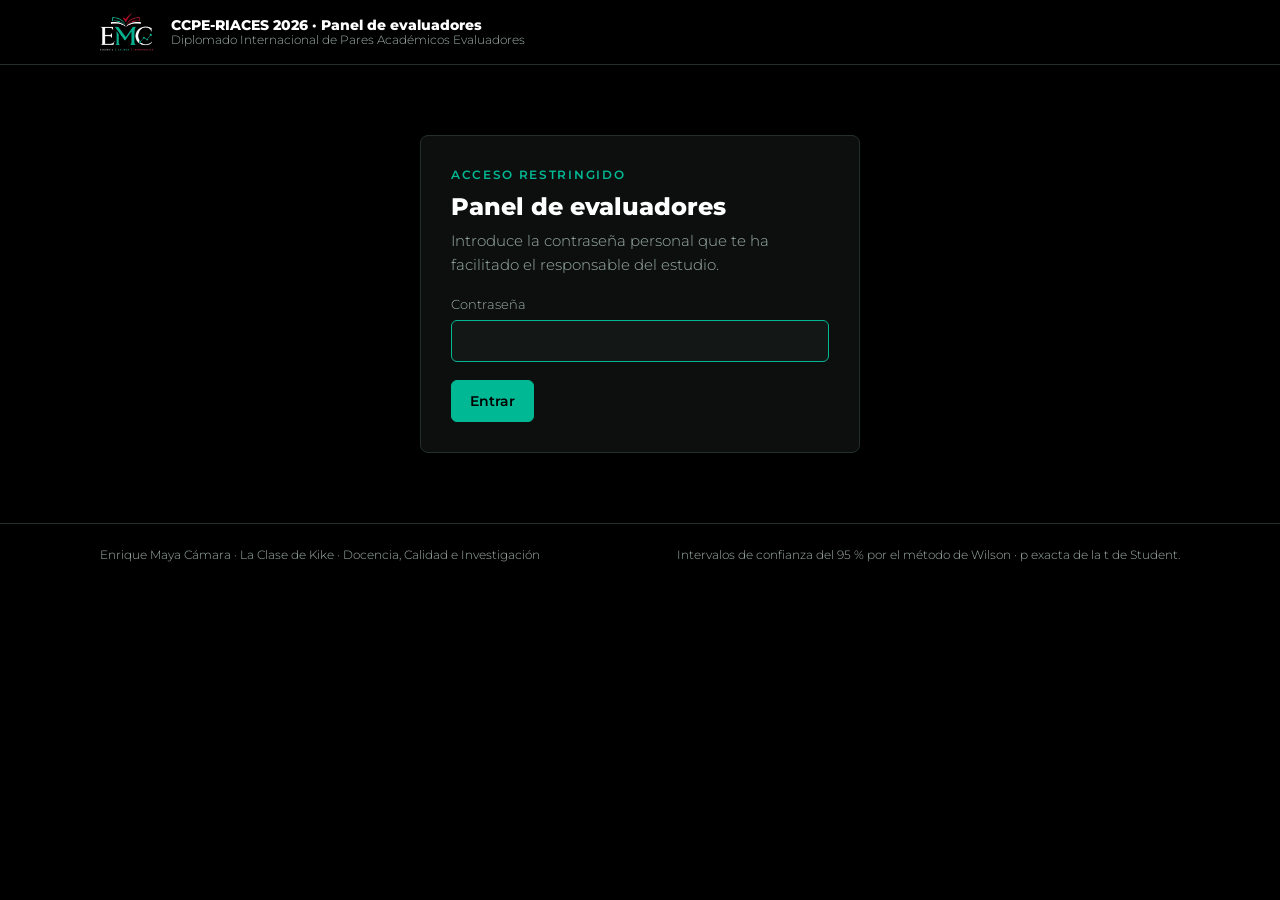
==== panel.html @ 91d0dead "Cuestionario CCPE-RIACES 2026 (solo postest) y panel de evaluadores - index.html: cuestionario anóni" ====
<!DOCTYPE html>
<html lang="es">
<head>
<meta charset="utf-8">
<meta name="viewport" content="width=device-width, initial-scale=1">
<title>Panel de evaluadores · CCPE-RIACES 2026</title>
<meta name="robots" content="noindex, nofollow">
<link href="https://fonts.googleapis.com/css2?family=Montserrat:wght@300;400;500;600;700;800;900&display=swap" rel="stylesheet">
<link rel="stylesheet" href="assets/base.css">
<style>
main{padding:30px 0 40px}
.bar{display:flex;gap:12px;align-items:center;flex-wrap:wrap;margin:16px 0 18px}
.bar .grow{margin-left:auto;display:flex;gap:10px;flex-wrap:wrap}
.kpis{grid-template-columns:repeat(5,1fr)}
.charts{display:grid;grid-template-columns:repeat(2,1fr);gap:14px;margin-top:14px}
.chart{padding:18px}
.chart h3{margin-bottom:4px}
.chart .sub{font-size:13px;color:var(--muted);margin-bottom:10px}
.chart svg{width:100%;height:auto;display:block}
.chart svg text{font-family:var(--body);fill:var(--muted);font-size:11px}
.chart svg text.v{fill:var(--text);font-weight:600}
.chart svg .grid{stroke:var(--line)}
.chart svg .ink{stroke:var(--text)}
.chart svg .hole{fill:var(--bg);stroke:var(--text)}
.wait{padding:22px;margin-top:14px;display:flex;gap:14px;align-items:center;border-left:4px solid var(--accent)}
.tbl{padding:18px;margin-top:14px;overflow-x:auto}
.tbl table{border-collapse:collapse;width:100%;min-width:640px;font-size:13px}
.tbl th,.tbl td{padding:7px 10px;text-align:right;border-bottom:1px solid var(--line)}
.tbl th:first-child,.tbl td:first-child,.tbl td.l,.tbl th.l{text-align:left}
.tbl thead th{border-top:1.5px solid var(--text);border-bottom:1.5px solid var(--text);font-weight:600;font-size:12px}
.tbl caption{text-align:left;font-size:13px;color:var(--muted);padding-bottom:8px;caption-side:top}
.flag{display:inline-block;width:8px;height:8px;border-radius:50%;background:var(--red);margin-left:6px;vertical-align:1px}
.hb{display:grid;grid-template-columns:minmax(120px,220px) 1fr 40px;gap:10px;align-items:center;font-size:13px;padding:4px 0}
.hb i{display:block;height:12px;background:var(--accent);border-radius:2px}
.sec{margin-top:34px}
.sec>h2{margin-bottom:4px}
.err{margin-top:16px;padding:12px 16px;border-radius:8px;border-left:4px solid var(--red);background:var(--red-soft)}
/* acceso */
.login{max-width:440px;margin:70px auto;padding:30px}
.login label{display:flex;flex-direction:column;gap:6px;font-size:13px;color:var(--muted);margin-top:18px}
input.t,select.t{background:var(--panel2);border:1px solid var(--line);border-radius:6px;padding:10px 12px;color:var(--text);font:inherit;font-weight:400}
input.t:focus,select.t:focus{border-color:var(--accent);outline:none}
/* barra de herramientas */
.tools{display:flex;gap:14px;flex-wrap:wrap;align-items:flex-end;padding:16px 18px;margin-top:18px}
.tools .f{display:flex;flex-direction:column;gap:5px;font-size:11px;letter-spacing:.08em;text-transform:uppercase;color:var(--muted);font-weight:600}
.tools .f select{min-width:170px;text-transform:none;letter-spacing:0;font-size:14px}
.tools .exp{margin-left:auto;display:flex;gap:8px;flex-wrap:wrap}
.who{display:flex;gap:10px;align-items:center;font-size:13px;color:var(--muted)}
.who b{color:var(--text);font-weight:600}
.linkbtn{background:none;border:none;color:var(--accent);cursor:pointer;font:inherit;font-size:13px;padding:0;text-decoration:underline}
.printonly{display:none}
@media (max-width:900px){.charts{grid-template-columns:1fr}.kpis{grid-template-columns:repeat(2,1fr)}.tools .exp{margin-left:0}}
@media print{
  :root{--bg:#fff;--panel:#fff;--panel2:#fff;--line:#c9d3d0;--text:#000;--muted:#444;color-scheme:light}
  header.top{position:static;background:#000!important;-webkit-print-color-adjust:exact;print-color-adjust:exact}
  header.top .brandtxt b{color:#fff}header.top .brandtxt span{color:#b8c4c0}
  .who{display:none!important}
  .tools,.bar .grow,.noprint,.linkbtn{display:none!important}
  .printonly{display:block}
  .panel{break-inside:avoid}
  .sec{break-before:auto}
  .charts{grid-template-columns:1fr 1fr}
  body{font-size:12px}
}
</style>
</head>
<body>
<header class="top"><div class="wrap">
  <img src="assets/logo.png" alt="EMC · La Clase de Kike">
  <div class="brandtxt"><b>CCPE-RIACES 2026 · Panel de evaluadores</b><span>Diplomado Internacional de Pares Académicos Evaluadores</span></div>
  <div class="who" id="who"></div>
</div></header>

<main class="wrap" id="app"></main>
<footer class="ft"><div class="wrap"><span>Enrique Maya Cámara · La Clase de Kike · Docencia, Calidad e Investigación</span><span>Intervalos de confianza del 95 % por el método de Wilson · p exacta de la t de Student.</span></div></footer>

<script src="config.js"></script>
<script src="assets/meta.js"></script>
<script src="assets/vendor/xlsx.full.min.js"></script>
<script>
const API=(window.CCPE_CONFIG||{}).API_URL||'';
const META=window.CCPE_META;
const MODS=['Perspectiva iberoamericana','Actuación estratégica','Innovación y juicio evaluativo'];
const SESS=['Comparación de sistemas y marcos','Indicadores, evidencias y juicio','Antes de la visita','Durante y después de la visita','IA, microcredenciales y trayectorias','Hallazgos, recomendaciones e informes'];
const $=s=>document.querySelector(s);
const esc=s=>String(s).replace(/[&<>"]/g,c=>({'&':'&amp;','<':'&lt;','>':'&gt;','"':'&quot;'}[c]));
/* ---- Estadística ---- */
const mean=a=>a.length?a.reduce((s,x)=>s+x,0)/a.length:NaN;
const sd=a=>{if(a.length<2)return NaN;const m=mean(a);return Math.sqrt(a.reduce((s,x)=>s+(x-m)**2,0)/(a.length-1));};
const vr=a=>{const m=mean(a);return a.reduce((s,x)=>s+(x-m)**2,0)/(a.length-1);};
function pearson(x,y){if(x.length<3)return NaN;const mx=mean(x),my=mean(y);let n=0,dx=0,dy=0;for(let i=0;i<x.length;i++){n+=(x[i]-mx)*(y[i]-my);dx+=(x[i]-mx)**2;dy+=(y[i]-my)**2;}return dx&&dy?n/Math.sqrt(dx*dy):NaN;}
// p bilateral exacta de la t de Student (beta incompleta regularizada)
function lgamma(x){const c=[76.18009172947146,-86.50532032941677,24.01409824083091,-1.231739572450155,0.1208650973866179e-2,-0.5395239384953e-5];let y=x,t=x+5.5;t-=(x+0.5)*Math.log(t);let s=1.000000000190015;for(const ci of c)s+=ci/++y;return -t+Math.log(2.5066282746310005*s/x);}
function betacf(a,b,x){let qab=a+b,qap=a+1,qam=a-1,c=1,d=1-qab*x/qap;if(Math.abs(d)<1e-30)d=1e-30;d=1/d;let h=d;for(let m=1;m<=200;m++){const m2=2*m;let aa=m*(b-m)*x/((qam+m2)*(a+m2));d=1+aa*d;if(Math.abs(d)<1e-30)d=1e-30;c=1+aa/c;if(Math.abs(c)<1e-30)c=1e-30;d=1/d;h*=d*c;aa=-(a+m)*(qab+m)*x/((a+m2)*(qap+m2));d=1+aa*d;if(Math.abs(d)<1e-30)d=1e-30;c=1+aa/c;if(Math.abs(c)<1e-30)c=1e-30;d=1/d;const del=d*c;h*=del;if(Math.abs(del-1)<3e-7)break;}return h;}
function ibeta(a,b,x){if(x<=0)return 0;if(x>=1)return 1;const bt=Math.exp(lgamma(a+b)-lgamma(a)-lgamma(b)+a*Math.log(x)+b*Math.log(1-x));return x<(a+1)/(a+b+2)?bt*betacf(a,b,x)/a:1-bt*betacf(b,a,1-x)/b;}
const pT=(t,df)=>ibeta(df/2,0.5,df/(df+t*t));
function paired(a,b){const d=b.map((v,i)=>v-a[i]);const n=d.length,md=mean(d),s=sd(d);if(n<2||!s)return{md,dz:NaN,t:NaN,df:n-1,p:NaN};const t=md/(s/Math.sqrt(n));return{md,dz:md/s,t,df:n-1,p:pT(t,n-1)};}
function kr20(M){const k=M[0].length;if(M.length<3)return NaN;const tot=M.map(r=>r.reduce((s,x)=>s+x,0));const v=vr(tot);if(!v)return NaN;let pq=0;for(let j=0;j<k;j++){const p=mean(M.map(r=>r[j]));pq+=p*(1-p);}return k/(k-1)*(1-pq/v);}
function alpha(M){const k=M[0].length;if(M.length<3)return NaN;const tot=M.map(r=>r.reduce((s,x)=>s+x,0));const v=vr(tot);if(!v)return NaN;let s=0;for(let j=0;j<k;j++)s+=vr(M.map(r=>r[j]));return k/(k-1)*(1-s/v);}
/* ---- Formato (estilo APA en español) ---- */
const nn=x=>Number.isFinite(x);
const f1=x=>nn(x)?x.toFixed(1).replace('.',','):'—', f2k=x=>nn(x)?x.toFixed(2).replace('.',','):'—';
const f2=x=>nn(x)?x.toFixed(2).replace('.',',').replace(/^0,/,',').replace(/^-0,/,'-,'):'—';
const fp=p=>!nn(p)?'—':(p<.001?'< ,001':'= '+p.toFixed(3).replace('0.',','));


function wilson(k,n){if(!n)return[NaN,NaN];const z=1.96,p=k/n,d=1+z*z/n,c=(p+z*z/(2*n))/d,h=z*Math.sqrt(p*(1-p)/n+z*z/(4*n*n))/d;return[Math.max(0,c-h),Math.min(1,c+h)];}
const pc=x=>nn(x)?Math.round(x*100)+' %':'—';
const num=(r,k)=>Number(r[k]);
const okv=r=>META.map((_,i)=>Number(r['C'+(i+1)+'_ok'])||0);
const bv=(r,k)=>[...Array(18)].map((_,i)=>Number(r['B'+(i+1)+'_'+k])||0);
const SKEY='ccpe-panel-clave';
const ss={get(){try{return sessionStorage.getItem(SKEY)}catch(e){return null}},set(v){try{sessionStorage.setItem(SKEY,v)}catch(e){}},del(){try{sessionStorage.removeItem(SKEY)}catch(e){}}};

/* ================= Acceso ================= */
let D=null, ALL=[], F={A2:'',A7:'',A9:''}, CRIT=7;
function pedirDatos(clave){
  return fetch(API,{method:'POST',body:JSON.stringify({accion:'datos',clave})}).then(r=>r.json()).then(d=>{if(!d||!d.ok)throw new Error((d&&d.error)||'Respuesta no válida.');return d;});
}
function pantallaAcceso(msg){
  $('#who').innerHTML='';
  $('#app').innerHTML=`<div class="panel login"><p class="eyebrow">Acceso restringido</p><h2 style="margin:8px 0 8px">Panel de evaluadores</h2>
  <p class="muted">Introduce la contraseña personal que te ha facilitado el responsable del estudio.</p>
  <form id="lf"><label for="pw">Contraseña<input class="t" id="pw" type="password" autocomplete="current-password" required></label>
  <div style="margin-top:18px"><button class="btn" id="lb" type="submit">Entrar</button></div></form>
  ${msg?`<div class="err">${esc(msg)}</div>`:''}</div>`;
  $('#pw').focus();
  $('#lf').onsubmit=e=>{e.preventDefault();const v=$('#pw').value;$('#lb').disabled=true;$('#lb').textContent='Comprobando…';
    pedirDatos(v).then(d=>{ss.set(v);cargado(d);}).catch(err=>pantallaAcceso(err.message==='Failed to fetch'?'Sin conexión con el servidor.':err.message));};
}
function cerrar(){ss.del();D=null;ALL=[];pantallaAcceso();}
function recargar(){const c=ss.get();if(!c)return pantallaAcceso();$('#stamp')&&($('#stamp').textContent='Actualizando…');
  pedirDatos(c).then(cargado).catch(err=>{ss.del();pantallaAcceso(err.message);});}
function cargado(d){
  D=d;CRIT=Number(d.criterio)||7;
  ALL=d.filas.map(f=>{const o={};d.cabeceras.forEach((h,i)=>o[h]=f[i]);return o;});
  $('#who').innerHTML=`<span>Conectado como <b>${esc(d.evaluador)}</b></span><button class="linkbtn" id="out">Cerrar sesión</button>`;
  $('#out').onclick=cerrar;
  marco();pintar();
}

/* ================= Estructura de la página ================= */
function opciones(k){const c={};ALL.forEach(r=>{const v=String(r[k]||'');if(v)c[v]=(c[v]||0)+1;});return Object.keys(c).sort((a,b)=>a.localeCompare(b,'es'));}
function marco(){
  const sel=(k,lab)=>`<label class="f" for="f-${k}">${lab}<select class="t" id="f-${k}"><option value="">Todos</option>${opciones(k).map(o=>`<option ${F[k]===o?'selected':''}>${esc(o)}</option>`).join('')}</select></label>`;
  $('#app').innerHTML=`<p class="eyebrow">Datos reales · Diseño solo postest</p>
  <h1 style="margin-top:8px">¿Han alcanzado los asistentes los objetivos del diplomado?</h1>
  <p class="muted" style="margin-top:10px;max-width:72ch">Un asistente alcanza los objetivos de un módulo si acierta al menos <b class="num" style="color:var(--text)">${CRIT}</b> de sus 10 preguntas, y los del diplomado si lo consigue en los tres módulos.</p>
  <div class="bar"><span class="muted" id="stamp"></span><div class="grow">${D.hoja?`<a class="btn ghost" href="${esc(D.hoja)}" target="_blank" rel="noopener" style="text-decoration:none">Abrir la hoja de cálculo</a>`:''}<button class="btn ghost" id="rl">Actualizar</button></div></div>
  <div class="panel tools"><b class="noprint" style="font-weight:700;font-size:13px;align-self:center;margin-right:4px">Filtrar</b>${sel('A2','País')}${sel('A7','Perfil profesional')}${sel('A9','Evaluaciones previas')}
   <div class="exp"><button class="btn ghost" id="x-csv">Datos (CSV)</button><button class="btn ghost" id="x-xlsx">Datos y tablas (Excel)</button><button class="btn" id="x-pdf">Informe (PDF)</button></div></div>
  <p class="printonly" id="pfilt" style="margin-top:12px"></p>
  <div class="tiles kpis" id="kpis" style="margin-top:14px"></div><div id="body"></div>`;
  ['A2','A7','A9'].forEach(k=>$('#f-'+k).onchange=e=>{F[k]=e.target.value;pintar();});
  $('#rl').onclick=recargar;
  $('#x-csv').onclick=exportCSV; $('#x-xlsx').onclick=exportXLSX; $('#x-pdf').onclick=()=>{try{window.print();}catch(e){}};
}
const filtradas=()=>ALL.filter(r=>Object.keys(F).every(k=>!F[k]||String(r[k])===F[k]));
const filtroTxt=()=>{const t=[['A2','País'],['A7','Perfil'],['A9','Evaluaciones previas']].filter(([k])=>F[k]).map(([k,l])=>`${l}: ${F[k]}`);return t.length?t.join(' · '):'Sin filtros (todos los asistentes)';};

/* ================= Análisis ================= */
function analizar(R){
  const n=R.length, A={n};
  if(!n)return A;
  A.glob=R.filter(r=>num(r,'logro_global')===1).length; A.globCI=wilson(A.glob,n);
  A.tot=R.map(r=>num(r,'C_total'));
  A.nk=mean(R.map(r=>num(r,'C_no_lo_se')))/30;
  const durs=R.map(r=>num(r,'duracion_seg')).filter(x=>x>0).sort((a,b)=>a-b); A.dur=durs.length?durs[Math.floor(durs.length/2)]:NaN;
  A.mods=[1,2,3].map(m=>{const c=R.map(r=>num(r,'C_M'+m));const k=R.filter(r=>num(r,'logro_M'+m)===1).length;return{c,k,p:k/n,ci:wilson(k,n)};});
  A.ses=[0,1,2,3,4,5].map(s=>mean(R.map(r=>okv(r).slice(s*5,s*5+5).reduce((a,b)=>a+b,0)/5)));
  A.grupos=['0','1-3','4-10','Más de 10'].map(g=>{const q=R.filter(r=>String(r.A9)===g);const k=q.filter(r=>num(r,'logro_global')===1).length;return{g,n:q.length,k,p:q.length?k/q.length:NaN};});
  A.bm=[1,2,3].map(m=>({a:R.map(r=>num(r,'B_antes_M'+m)),b:R.map(r=>num(r,'B_ahora_M'+m))}));
  A.bt={a:R.map(r=>num(r,'B_antes_media')),b:R.map(r=>num(r,'B_ahora_media'))};
  A.tM=A.bm.map(m=>paired(m.a,m.b)); A.tT=paired(A.bt.a,A.bt.b);
  A.r=pearson(A.tot,A.bt.b);
  const M=R.map(okv); A.kr20=kr20(M); A.aA=alpha(R.map(r=>bv(r,'antes'))); A.aB=alpha(R.map(r=>bv(r,'ahora')));
  const totI=M.map(r=>r.reduce((s,x)=>s+x,0));
  A.items=META.map((k,j)=>{const col=M.map(r=>r[j]);const p=mean(col);const rit=pearson(col,totI.map((t,i)=>t-col[i]));const dk=R.filter(r=>r['C'+(j+1)]==='E').length/n;
    return{id:k.id,ses:k.ses,lvl:k.lvl,p,rit,dk,flag:(nn(p)&&(p<.2||p>.9))||(nn(rit)&&rit<.2)};});
  A.R=R; return A;
}

/* ================= Pintar ================= */
function pintar(){
  const R=filtradas(), A=analizar(R), n=A.n;
  $('#stamp').textContent='Actualizado: '+new Date().toLocaleString('es-ES')+' · '+ALL.length+' cuestionarios en total';
  $('#pfilt').textContent='Filtros: '+filtroTxt()+' · n = '+n;
  ['x-csv','x-xlsx','x-pdf'].forEach(id=>$('#'+id).disabled=!n);
  if(!n){$('#kpis').innerHTML='';$('#body').innerHTML=`<div class="panel wait"><span class="pill acc">Sin datos</span><p>${ALL.length?'Ningún cuestionario cumple los filtros elegidos.':'Todavía no hay respuestas. El panel se irá llenando a medida que los asistentes respondan.'}</p></div>`;return;}
  $('#kpis').innerHTML=[[n,'cuestionarios'+(n<ALL.length?' (filtrados)':'')],[pc(A.glob/n),`alcanzan los objetivos del diplomado (IC 95 %: ${pc(A.globCI[0])}-${pc(A.globCI[1])})`],[f1(mean(A.tot))+' / 30','aciertos medios'],[pc(A.nk),'respuestas «No lo sé»'],[nn(A.dur)?Math.round(A.dur/60)+' min':'—','duración mediana']]
    .map(([v,k])=>`<div class="tile"><div class="v num">${v}</div><div class="k">${k}</div></div>`).join('');
  let h=`<section class="sec"><p class="eyebrow">Logro de objetivos</p><h2>Qué parte de los asistentes alcanza cada objetivo</h2>
  <div class="charts"><div class="panel chart"><h3>Logro por módulo</h3><p class="sub">Porcentaje de asistentes con al menos ${CRIT} de 10 aciertos, con su IC del 95 %</p>${logroChart(A)}</div>
  <div class="panel chart"><h3>Aciertos por sesión</h3><p class="sub">Porcentaje medio de aciertos en las 5 preguntas de cada sesión; la línea roja marca el ${CRIT*10} %</p>${sesChart(A.ses)}</div></div>
  <div class="panel tbl"><table><caption><b style="color:var(--text);font-weight:700">Tabla 1.</b> Aciertos y logro de objetivos por módulo (n = ${n}; criterio: ≥ ${CRIT} de 10).</caption><thead><tr><th>Módulo</th><th>Aciertos M (DE)</th><th>Alcanzan el criterio</th><th>%</th><th>IC 95 %</th></tr></thead><tbody>
  ${tabla1(A).map(r=>`<tr><td>${r[0]}</td><td class="num">${r[1]}</td><td class="num">${r[2]}</td><td class="num">${r[3]}</td><td class="num">${r[4]}</td></tr>`).join('')}</tbody></table></div>
  <div class="charts"><div class="panel chart"><h3>Distribución de la puntuación total</h3><p class="sub">Número de asistentes por tramo de aciertos (0-30)</p>${hist(A.tot)}</div>
  <div class="panel chart"><h3>Logro según experiencia previa</h3><p class="sub">Porcentaje que alcanza los objetivos del diplomado según sus evaluaciones previas como par (A9)</p>${grupos(A.grupos)}</div></div></section>`;
  h+=`<section class="sec"><p class="eyebrow">Autopercepción retrospectiva</p><h2>Cómo valoran su competencia antes y después</h2>
  <div class="charts"><div class="panel chart"><h3>Antes y ahora, por módulo</h3><p class="sub">Media de la escala 1-5: antes del diplomado (círculo hueco) y ahora (verde)</p>${dumb(A)}</div>
  <div class="panel chart"><h3>Calibración</h3><p class="sub">Cada punto es un asistente: conocimiento real frente a competencia que se atribuye ahora. r = ${f2(A.r)}</p>${calib(A)}</div></div>
  <div class="panel tbl"><table><caption><b style="color:var(--text);font-weight:700">Tabla 2.</b> Competencia autopercibida retrospectiva: antes del diplomado frente a ahora, con la t de Student para muestras relacionadas (n = ${n}; gl = ${n-1}).</caption><thead><tr><th>Escala (1-5)</th><th>Antes M (DE)</th><th>Ahora M (DE)</th><th>t</th><th>p</th><th>d<sub>z</sub></th></tr></thead><tbody>
  ${tabla2(A).map(r=>`<tr><td>${r[0]}</td>${r.slice(1).map(x=>`<td class="num">${x}</td>`).join('')}</tr>`).join('')}</tbody></table></div></section>`;
  h+=`<section class="sec"><p class="eyebrow">Validación del instrumento</p><h2>Fiabilidad y análisis de ítems</h2>
  <div class="tiles kpis" style="margin-top:14px;grid-template-columns:repeat(3,1fr)">
   <div class="tile"><div class="v num">${f2(A.kr20)}</div><div class="k">KR-20 de la prueba de conocimientos</div></div>
   <div class="tile"><div class="v num">${f2(A.aA)}</div><div class="k">α de Cronbach · autopercepción «antes»</div></div>
   <div class="tile"><div class="v num">${f2(A.aB)}</div><div class="k">α de Cronbach · autopercepción «ahora»</div></div></div>
  <div class="panel tbl"><table><caption><b style="color:var(--text);font-weight:700">Tabla 3.</b> Análisis de ítems de la prueba de conocimientos (n = ${n}). El punto rojo marca ítems con p &lt; ,20, p &gt; ,90 o r<sub>it</sub> &lt; ,20.</caption><thead><tr><th>Ítem</th><th class="l">Sesión</th><th class="l">Nivel</th><th>p (dificultad)</th><th>r<sub>it</sub> corregida</th><th>«No lo sé»</th></tr></thead><tbody>
  ${A.items.map(it=>`<tr><td>${it.id}${it.flag?'<span class="flag" title="Revisar: dificultad extrema o discriminación baja"></span>':''}</td><td class="l">${it.ses}</td><td class="l">${it.lvl}</td><td class="num">${f2(it.p)}</td><td class="num">${f2(it.rit)}</td><td class="num">${pc(it.dk)}</td></tr>`).join('')}</tbody></table></div></section>`;
  const cnt=(k,multi)=>{const c={};R.forEach(r=>{String(r[k]||'').split(multi?'; ':'§').filter(Boolean).forEach(v=>c[v]=(c[v]||0)+1);});return Object.entries(c).sort((a,b)=>b[1]-a[1]);};
  const hbars=e=>{const mx=Math.max(1,...e.map(x=>x[1]));return e.map(([k,v])=>`<div class="hb"><span>${esc(k)}</span><i style="width:${v/mx*100}%"></i><span class="num muted">${v}</span></div>`).join('')||'<p class="muted">Sin datos.</p>';};
  h+=`<section class="sec"><p class="eyebrow">Bloque A</p><h2>Perfil de la muestra y participación</h2><div class="charts">
   <div class="panel chart"><h3>País</h3>${hbars(cnt('A2'))}</div><div class="panel chart"><h3>Perfil profesional</h3>${hbars(cnt('A7'))}</div>
   <div class="panel chart"><h3>Evaluaciones previas como par</h3>${hbars(cnt('A9'))}</div><div class="panel chart"><h3>Sesiones sincrónicas a las que asistió</h3>${hbars(cnt('A15').sort((a,b)=>Number(b[0])-Number(a[0])))}</div></div></section>`;
  $('#body').innerHTML=h;
}
function tabla1(A){const n=A.n;return[...A.mods.map((m,i)=>['Módulo '+(i+1)+' · '+MODS[i],`${f2k(mean(m.c))} (${f2k(sd(m.c))})`,m.k,pc(m.p),`${pc(m.ci[0])}-${pc(m.ci[1])}`]),
  ['Diplomado (los tres módulos)',`${f2k(mean(A.tot))} (${f2k(sd(A.tot))}) de 30`,A.glob,pc(A.glob/n),`${pc(A.globCI[0])}-${pc(A.globCI[1])}`]];}
function tabla2(A){const row=(lab,a,b,t)=>[lab,`${f2k(mean(a))} (${f2k(sd(a))})`,`${f2k(mean(b))} (${f2k(sd(b))})`,f2k(t.t),fp(t.p),f2k(t.dz)];
  return[...A.bm.map((m,i)=>row('Módulo '+(i+1)+' · '+MODS[i],m.a,m.b,A.tM[i])),row('Total (18 ítems)',A.bt.a,A.bt.b,A.tT)];}

/* ================= Gráficos SVG ================= */
const W=520;
function logroChart(A){
  const rows=[...A.mods.map((m,i)=>({l:'Módulo '+(i+1),s:MODS[i],p:m.p,ci:m.ci})),{l:'Diplomado',s:'los tres módulos',p:A.glob/A.n,ci:A.globCI,t:1}];
  const X0=178,X1=W-50,sx=v=>X0+(X1-X0)*v;let s=`<svg viewBox="0 0 ${W} 250" role="img" aria-label="Porcentaje de logro por módulo">`;
  [0,.25,.5,.75,1].forEach(v=>{s+=`<line class="grid" x1="${sx(v)}" y1="14" x2="${sx(v)}" y2="222"/><text x="${sx(v)}" y="240" text-anchor="middle">${v*100} %</text>`;});
  rows.forEach((r,i)=>{const y=34+i*52;s+=`<text x="0" y="${y-2}" class="v">${r.l}</text><text x="0" y="${y+13}">${r.s}</text><rect x="${X0}" y="${y-9}" width="${Math.max(0,sx(r.p)-X0)}" height="18" fill="#00B894" fill-opacity="${r.t?1:.75}"/>`+
    (nn(r.ci[0])?`<g class="ink" stroke-width="1.5"><line x1="${sx(r.ci[0])}" y1="${y}" x2="${sx(r.ci[1])}" y2="${y}"/><line x1="${sx(r.ci[0])}" y1="${y-6}" x2="${sx(r.ci[0])}" y2="${y+6}"/><line x1="${sx(r.ci[1])}" y1="${y-6}" x2="${sx(r.ci[1])}" y2="${y+6}"/></g>`:'')+
    `<text x="${W}" y="${y+4}" text-anchor="end" class="v">${pc(r.p)}</text>`;});
  return s+'</svg>';
}
function sesChart(ses){
  const H=170,Y0=190,sy=v=>Y0-H*v;let s=`<svg viewBox="0 0 ${W} 250" role="img" aria-label="Porcentaje de aciertos por sesión">`;
  [0,.25,.5,.75,1].forEach(v=>{s+=`<line class="grid" x1="40" y1="${sy(v)}" x2="${W}" y2="${sy(v)}"/><text x="32" y="${sy(v)+4}" text-anchor="end">${v*100}</text>`;});
  ses.forEach((v,i)=>{const x=60+i*76;const ok=v>=CRIT/10;s+=`<rect x="${x}" y="${sy(v)}" width="44" height="${H*v}" fill="#00B894" fill-opacity="${ok?1:.4}"/><text x="${x+22}" y="${sy(v)-6}" text-anchor="middle" class="v">${Math.round(v*100)}</text><text x="${x+22}" y="${Y0+16}" text-anchor="middle" class="v">S${i+1}</text><text x="${x+22}" y="${Y0+30}" text-anchor="middle">M${Math.ceil((i+1)/2)}</text>`;});
  return s+`<line x1="40" y1="${sy(CRIT/10)}" x2="${W}" y2="${sy(CRIT/10)}" stroke="#B80024" stroke-width="2" stroke-dasharray="6 4"/><text x="${W}" y="${sy(CRIT/10)-6}" text-anchor="end" class="v">criterio ${CRIT*10} %</text></svg>`;
}
function hist(a){
  const bins=[...Array(10)].map((_,i)=>i*3);const c=bins.map(b=>a.filter(v=>v>=b&&(b===27?v<=30:v<b+3)).length),mx=Math.max(1,...c);const H=180,Y0=200;
  let s=`<svg viewBox="0 0 ${W} 250" role="img" aria-label="Histograma de puntuaciones">`;const tick=Math.max(1,Math.ceil(mx/4));
  for(let v=0;v<=mx;v+=tick){const y=Y0-H*v/mx;s+=`<line class="grid" x1="40" y1="${y}" x2="${W}" y2="${y}"/><text x="32" y="${y+4}" text-anchor="end">${v}</text>`;}
  bins.forEach((b,i)=>{const x=50+i*47,hh=H*c[i]/mx;s+=`<rect x="${x}" y="${Y0-hh}" width="38" height="${hh}" fill="#00B894"/><text x="${x+19}" y="${Y0+16}" text-anchor="middle">${b}-${b===27?30:b+2}</text>`;});
  return s+`<line class="ink" x1="40" y1="${Y0}" x2="${W}" y2="${Y0}"/></svg>`;
}
function grupos(G){
  let s=`<svg viewBox="0 0 ${W} 230" role="img" aria-label="Logro según experiencia">`;
  [0,.25,.5,.75,1].forEach(v=>{const y=190-160*v;s+=`<line class="grid" x1="40" y1="${y}" x2="${W}" y2="${y}"/><text x="32" y="${y+4}" text-anchor="end">${v*100}</text>`;});
  G.forEach((g,i)=>{const x=80+i*110,hh=nn(g.p)?160*g.p:0;s+=`<rect x="${x}" y="${190-hh}" width="64" height="${hh}" fill="#00B894" fill-opacity="${1-i*.18}"/><text x="${x+32}" y="${190-hh-8}" text-anchor="middle" class="v">${g.n?pc(g.p):'—'}</text><text x="${x+32}" y="208" text-anchor="middle" class="v">${g.g}</text><text x="${x+32}" y="224" text-anchor="middle">n = ${g.n}</text>`;});
  return s+'</svg>';
}
function dumb(A){
  const rows=[...A.bm.map((m,i)=>({l:'Módulo '+(i+1),s:MODS[i],a:mean(m.a),b:mean(m.b),dz:A.tM[i].dz})),{l:'Total',s:'18 ítems',a:mean(A.bt.a),b:mean(A.bt.b),dz:A.tT.dz}];
  const X0=150,X1=W-60,sx=v=>X0+(X1-X0)*(v-1)/4;let s=`<svg viewBox="0 0 ${W} 250" role="img" aria-label="Autopercepción antes y ahora">`;
  [1,2,3,4,5].forEach(v=>{s+=`<line class="grid" x1="${sx(v)}" y1="14" x2="${sx(v)}" y2="222"/><text x="${sx(v)}" y="240" text-anchor="middle">${v}</text>`;});
  rows.forEach((r,i)=>{const y=34+i*52;s+=`<text x="0" y="${y-2}" class="v">${r.l}</text><text x="0" y="${y+13}">${r.s}</text><line x1="${sx(r.a)}" y1="${y}" x2="${sx(r.b)}" y2="${y}" stroke="#00B894" stroke-width="3"/><circle class="hole" cx="${sx(r.a)}" cy="${y}" r="7" stroke-width="2"/><circle cx="${sx(r.b)}" cy="${y}" r="8" fill="#00B894"/><text x="${sx(Math.min(r.a,r.b))-12}" y="${y+4}" text-anchor="end">${f1(r.a)}</text><text x="${sx(Math.max(r.a,r.b))+13}" y="${y+4}" class="v">${f1(r.b)}</text><text x="${W}" y="${y+4}" text-anchor="end">dz ${f2k(r.dz)}</text>`;});
  return s+'</svg>';
}
function calib(A){
  const w=W-40,h=180,px=v=>40+(w-10)*v/30,py=v=>14+h-h*(v-1)/4;let s=`<svg viewBox="0 0 ${W} 240" role="img" aria-label="Calibración">`;
  [1,2,3,4,5].forEach(v=>{s+=`<line class="grid" x1="40" y1="${py(v)}" x2="${W}" y2="${py(v)}"/><text x="32" y="${py(v)+4}" text-anchor="end">${v}</text>`;});
  [0,10,20,30].forEach(v=>s+=`<text x="${px(v)}" y="${14+h+18}" text-anchor="middle">${v}</text>`);
  A.tot.forEach((x,i)=>{const ok=num(A.R[i],'logro_global')===1;s+=ok?`<circle cx="${px(x)}" cy="${py(A.bt.b[i])}" r="4" fill="#00B894" fill-opacity=".85"/>`:`<circle class="hole" cx="${px(x)}" cy="${py(A.bt.b[i])}" r="3.5" stroke-width="1.2"/>`;});
  return s+`<text x="${W/2}" y="234" text-anchor="middle">Aciertos (0-30) · eje vertical: autopercepción «ahora» (1-5) · verde: alcanza los objetivos</text></svg>`;
}

/* ================= Exportar ================= */
const stamp=()=>new Date().toISOString().slice(0,10);
function descargar(blob,nombre){const a=document.createElement('a');a.href=URL.createObjectURL(blob);a.download=nombre;document.body.appendChild(a);a.click();setTimeout(()=>{URL.revokeObjectURL(a.href);a.remove();},500);}
function exportCSV(){
  const R=filtradas(),H=D.cabeceras;
  const cell=v=>{const s=v==null?'':String(v);return /[;"\n]/.test(s)?'"'+s.replace(/"/g,'""')+'"':s;};
  const txt='﻿'+[H.join(';'),...R.map(r=>H.map(h=>cell(typeof r[h]==='number'?String(r[h]).replace('.',','):r[h])).join(';'))].join('\r\n');
  descargar(new Blob([txt],{type:'text/csv;charset=utf-8'}),`ccpe-riaces-2026_datos_${stamp()}.csv`);
}
function exportXLSX(){
  if(typeof XLSX==='undefined'){alertBox('No se ha podido cargar la librería de Excel. Comprueba la conexión y vuelve a intentarlo.');return;}
  const R=filtradas(),A=analizar(R),wb=XLSX.utils.book_new(),n=A.n;
  const add=(name,aoa,cols)=>{const ws=XLSX.utils.aoa_to_sheet(aoa);if(cols)ws['!cols']=cols.map(w=>({wch:w}));XLSX.utils.book_append_sheet(wb,ws,name);};
  add('Resumen',[['CCPE-RIACES 2026 · Logro de objetivos del diplomado'],['Exportado',new Date().toLocaleString('es-ES')],['Exportado por',D.evaluador],['Filtros',filtroTxt()],['Criterio',`≥ ${CRIT} de 10 aciertos por módulo; diplomado: los tres módulos`],[],
    ['Indicador','Valor'],['Cuestionarios',n],['Alcanzan los objetivos del diplomado (%)',+(A.glob/n*100).toFixed(1)],['IC 95 % inferior (%)',+(A.globCI[0]*100).toFixed(1)],['IC 95 % superior (%)',+(A.globCI[1]*100).toFixed(1)],['Aciertos medios (0-30)',+mean(A.tot).toFixed(2)],['Respuestas «No lo sé» (%)',+(A.nk*100).toFixed(1)],['KR-20',+A.kr20.toFixed(3)],['α autopercepción antes',+A.aA.toFixed(3)],['α autopercepción ahora',+A.aB.toFixed(3)],['r conocimiento-autopercepción ahora',+A.r.toFixed(3)],[],
    ['Tabla 1. Logro por módulo'],['Módulo','Aciertos M','Aciertos DE','Alcanzan el criterio','%','IC 95 % inf.','IC 95 % sup.'],
    ...A.mods.map((m,i)=>['Módulo '+(i+1)+' · '+MODS[i],+mean(m.c).toFixed(2),+sd(m.c).toFixed(2),m.k,+(m.p*100).toFixed(1),+(m.ci[0]*100).toFixed(1),+(m.ci[1]*100).toFixed(1)]),
    ['Diplomado (tres módulos)',+mean(A.tot).toFixed(2),+sd(A.tot).toFixed(2),A.glob,+(A.glob/n*100).toFixed(1),+(A.globCI[0]*100).toFixed(1),+(A.globCI[1]*100).toFixed(1)],[],
    ['Aciertos por sesión'],['Sesión','Título','% medio de aciertos'],...A.ses.map((v,i)=>['S'+(i+1),SESS[i],+(v*100).toFixed(1)]),[],
    ['Logro según evaluaciones previas (A9)'],['Grupo','n','Alcanzan','%'],...A.grupos.map(g=>[g.g,g.n,g.k,g.n?+(g.p*100).toFixed(1):''])],[38,14,14,18,10,12,12]);
  add('Autopercepción',[['Tabla 2. Competencia autopercibida retrospectiva (t para muestras relacionadas)'],['Escala','Antes M','Antes DE','Ahora M','Ahora DE','t','gl','p','dz'],
    ...[...A.bm.map((m,i)=>['Módulo '+(i+1)+' · '+MODS[i],m.a,m.b,A.tM[i]]),['Total (18 ítems)',A.bt.a,A.bt.b,A.tT]].map(([l,a,b,t])=>[l,+mean(a).toFixed(2),+sd(a).toFixed(2),+mean(b).toFixed(2),+sd(b).toFixed(2),+t.t.toFixed(2),t.df,t.p<.001?'<0,001':+t.p.toFixed(3),+t.dz.toFixed(2)]),[],
    ['Por ítem'],['Ítem','Antes M','Ahora M','Diferencia'],...[...Array(18)].map((_,i)=>{const a=R.map(r=>num(r,'B'+(i+1)+'_antes')),b=R.map(r=>num(r,'B'+(i+1)+'_ahora'));return['B'+(i+1),+mean(a).toFixed(2),+mean(b).toFixed(2),+(mean(b)-mean(a)).toFixed(2)];})],[34,10,10,10,10,8,6,9,8]);
  add('Ítems',[['Tabla 3. Análisis de ítems de la prueba de conocimientos'],['Ítem','Sesión','Nivel','p (dificultad)','r_it corregida','% No lo sé','Revisar'],
    ...A.items.map(it=>[it.id,it.ses,it.lvl,+it.p.toFixed(3),nn(it.rit)?+it.rit.toFixed(3):'',+(it.dk*100).toFixed(1),it.flag?'sí':''])],[8,8,14,14,14,12,9]);
  add('Datos',[D.cabeceras,...R.map(r=>D.cabeceras.map(h=>r[h]))]);
  add('Diccionario',[['Columna','Descripción'],['marca_temporal','Fecha y hora del envío (UTC)'],['id_respuesta','Identificador aleatorio del cuestionario'],['duracion_seg','Segundos desde que se abrió hasta el envío'],['A2…A17','Perfil y participación (bloque A)'],['Bn_antes / Bn_ahora','Competencia autopercibida retrospectiva, 1-5 (bloque B)'],['C1…C30','Opción elegida (A-D; E = No lo sé)'],['Cn_ok','1 = acierto, 0 = error o No lo sé'],['C_total, C_M1…C_M3','Aciertos totales (0-30) y por módulo (0-10)'],['logro_M1…M3, logro_global',`1 = alcanza el criterio (≥ ${CRIT} de 10 por módulo; global: los tres)`],['C_no_lo_se','Número de respuestas «No lo sé»'],['B_antes_media, B_ahora_media, B_*_M1…M3','Medias de autopercepción (total y por módulo)'],['orden_C','Orden aleatorio en que se mostraron las preguntas']],[38,70]);
  XLSX.writeFile(wb,`ccpe-riaces-2026_resultados_${stamp()}.xlsx`);
}
function alertBox(m){const d=document.createElement('div');d.className='err';d.textContent=m;$('#body').prepend(d);setTimeout(()=>d.remove(),6000);}

/* ================= Inicio ================= */
if(!API){$('#app').innerHTML='<div class="err">Falta configurar la dirección del servidor en config.js.</div>';}
else if(ss.get()){$('#app').innerHTML='<p class="muted" style="margin-top:40px">Cargando datos…</p>';recargar();}
else pantallaAcceso();
</script>
</body>
</html>
---- assets/base.css ----
:root{
  /* Marca EMC · mundo oscuro único */
  --bg:#000000; --panel:#0c0f0e; --panel2:#131817; --line:#24302d; --text:#ffffff; --muted:#9fb1ab;
  --accent:#00B894; --accent-soft:rgba(0,184,148,.14); --red:#B80024; --red-soft:rgba(184,0,36,.2);
  --body:'Montserrat',system-ui,-apple-system,'Segoe UI',sans-serif;
  color-scheme:dark;
}
*{box-sizing:border-box}
html,body{margin:0;background:var(--bg);color:var(--text);font-family:var(--body);font-weight:300;font-size:15px;line-height:1.55}
button{font-family:inherit;color:inherit}
:focus-visible{outline:2px solid var(--accent);outline-offset:2px}
h1,h2,h3{font-family:var(--body);text-wrap:balance;margin:0}
h1{font-weight:900;font-size:clamp(26px,4vw,40px);line-height:1.1}
h2{font-weight:800;font-size:24px;line-height:1.2}
h3{font-weight:700;font-size:16px}
p{margin:0}
.wrap{max-width:1120px;margin:0 auto;padding:0 20px}
.muted{color:var(--muted)}
.eyebrow{font-weight:600;font-size:12px;letter-spacing:.14em;text-transform:uppercase;color:var(--accent)}
.num{font-variant-numeric:tabular-nums}
header.top{position:sticky;top:0;z-index:20;background:rgba(0,0,0,.94);border-bottom:1px solid var(--line)}
header.top .wrap{display:flex;align-items:center;gap:18px;min-height:64px;flex-wrap:wrap}
header.top img{height:38px;width:auto;display:block}
.brandtxt{display:flex;flex-direction:column;line-height:1.15;margin-right:auto}
.brandtxt b{font-weight:800;font-size:14px}
.brandtxt span{font-size:12px;color:var(--muted)}
.btn{display:inline-flex;align-items:center;gap:8px;border-radius:6px;padding:11px 18px;font-weight:600;font-size:14px;cursor:pointer;border:1px solid var(--accent);background:var(--accent);color:#000}
.btn:hover{filter:brightness(1.1)}
.btn.ghost{background:transparent;color:var(--text);border-color:var(--line)}
.btn.ghost:hover{border-color:var(--accent)}
.btn:disabled{opacity:.35;cursor:not-allowed}
.panel{background:var(--panel);border:1px solid var(--line);border-radius:8px}
.pill{display:inline-flex;align-items:center;gap:6px;border:1px solid var(--line);border-radius:999px;padding:3px 10px;font-size:12px;font-weight:500;color:var(--muted)}
.pill.acc{border-color:transparent;background:var(--accent-soft);color:var(--accent)}
.pill.red{border-color:transparent;background:var(--red);color:#fff}
.tiles{display:grid;gap:1px;background:var(--line);border:1px solid var(--line);border-radius:8px;overflow:hidden}
.tile{background:var(--panel);padding:16px 18px}
.tile .v{font-weight:900;font-size:26px;line-height:1.1}
.tile .k{font-size:12px;color:var(--muted);margin-top:6px}
footer.ft{border-top:1px solid var(--line);padding:22px 0;color:var(--muted);font-size:12px;margin-top:40px}
footer.ft .wrap{display:flex;justify-content:space-between;gap:10px;flex-wrap:wrap}
@media (prefers-reduced-motion:reduce){*{transition:none!important;animation:none!important}}
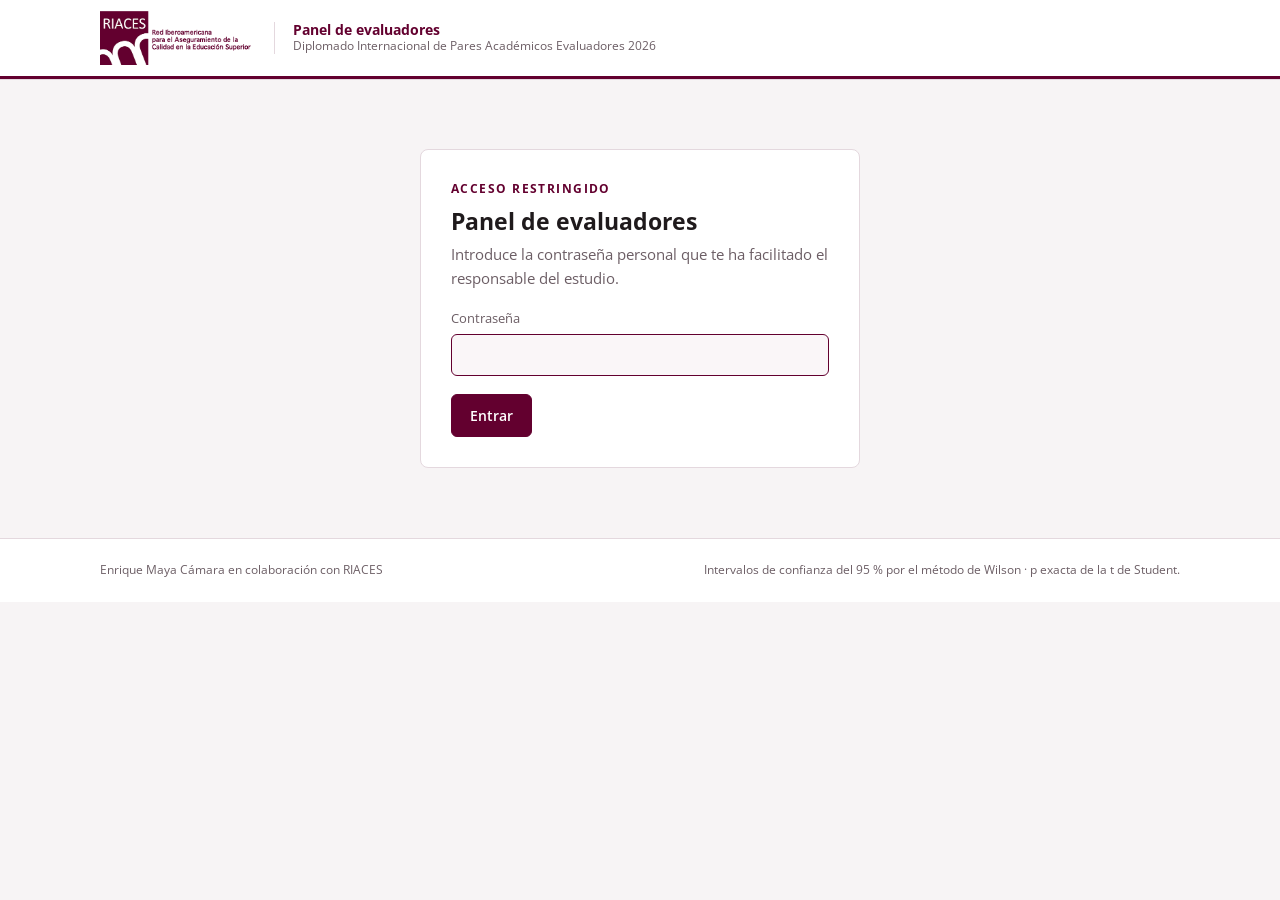
==== commit 8fc42ef7: "Aplicar la identidad de RIACES al cuestionario y al panel - Logotipo de RIACES y paleta clara con el" ====
--- a/panel.html
+++ b/panel.html
@@ -5,7 +5,7 @@
 <meta name="viewport" content="width=device-width, initial-scale=1">
 <title>Panel de evaluadores · CCPE-RIACES 2026</title>
 <meta name="robots" content="noindex, nofollow">
-<link href="https://fonts.googleapis.com/css2?family=Montserrat:wght@300;400;500;600;700;800;900&display=swap" rel="stylesheet">
+<link href="https://fonts.googleapis.com/css2?family=Open+Sans:wght@400;600;700;800&display=swap" rel="stylesheet">
 <link rel="stylesheet" href="assets/base.css">
 <style>
 main{padding:30px 0 40px}
@@ -51,9 +51,8 @@
 .printonly{display:none}
 @media (max-width:900px){.charts{grid-template-columns:1fr}.kpis{grid-template-columns:repeat(2,1fr)}.tools .exp{margin-left:0}}
 @media print{
-  :root{--bg:#fff;--panel:#fff;--panel2:#fff;--line:#c9d3d0;--text:#000;--muted:#444;color-scheme:light}
-  header.top{position:static;background:#000!important;-webkit-print-color-adjust:exact;print-color-adjust:exact}
-  header.top .brandtxt b{color:#fff}header.top .brandtxt span{color:#b8c4c0}
+  :root{--bg:#fff;--panel:#fff;--panel2:#fff}
+  header.top{position:static;-webkit-print-color-adjust:exact;print-color-adjust:exact}
   .who{display:none!important}
   .tools,.bar .grow,.noprint,.linkbtn{display:none!important}
   .printonly{display:block}
@@ -66,13 +65,13 @@
 </head>
 <body>
 <header class="top"><div class="wrap">
-  <img src="assets/logo.png" alt="EMC · La Clase de Kike">
-  <div class="brandtxt"><b>CCPE-RIACES 2026 · Panel de evaluadores</b><span>Diplomado Internacional de Pares Académicos Evaluadores</span></div>
+  <img src="assets/logo-riaces.png" alt="RIACES · Red Iberoamericana para el Aseguramiento de la Calidad en la Educación Superior">
+  <div class="brandtxt"><b>Panel de evaluadores</b><span>Diplomado Internacional de Pares Académicos Evaluadores 2026</span></div>
   <div class="who" id="who"></div>
 </div></header>
 
 <main class="wrap" id="app"></main>
-<footer class="ft"><div class="wrap"><span>Enrique Maya Cámara · La Clase de Kike · Docencia, Calidad e Investigación</span><span>Intervalos de confianza del 95 % por el método de Wilson · p exacta de la t de Student.</span></div></footer>
+<footer class="ft"><div class="wrap"><span>Enrique Maya Cámara en colaboración con RIACES</span><span>Intervalos de confianza del 95 % por el método de Wilson · p exacta de la t de Student.</span></div></footer>
 
 <script src="config.js"></script>
 <script src="assets/meta.js"></script>
@@ -145,7 +144,7 @@
   const sel=(k,lab)=>`<label class="f" for="f-${k}">${lab}<select class="t" id="f-${k}"><option value="">Todos</option>${opciones(k).map(o=>`<option ${F[k]===o?'selected':''}>${esc(o)}</option>`).join('')}</select></label>`;
   $('#app').innerHTML=`<p class="eyebrow">Datos reales · Diseño solo postest</p>
   <h1 style="margin-top:8px">¿Han alcanzado los asistentes los objetivos del diplomado?</h1>
-  <p class="muted" style="margin-top:10px;max-width:72ch">Un asistente alcanza los objetivos de un módulo si acierta al menos <b class="num" style="color:var(--text)">${CRIT}</b> de sus 10 preguntas, y los del diplomado si lo consigue en los tres módulos.</p>
+  <p class="muted" style="margin-top:10px;max-width:72ch">Un asistente alcanza los objetivos de un módulo si acierta al menos <b class="num" style="color:var(--accent)">${CRIT}</b> de sus 10 preguntas, y los del diplomado si lo consigue en los tres módulos.</p>
   <div class="bar"><span class="muted" id="stamp"></span><div class="grow">${D.hoja?`<a class="btn ghost" href="${esc(D.hoja)}" target="_blank" rel="noopener" style="text-decoration:none">Abrir la hoja de cálculo</a>`:''}<button class="btn ghost" id="rl">Actualizar</button></div></div>
   <div class="panel tools"><b class="noprint" style="font-weight:700;font-size:13px;align-self:center;margin-right:4px">Filtrar</b>${sel('A2','País')}${sel('A7','Perfil profesional')}${sel('A9','Evaluaciones previas')}
    <div class="exp"><button class="btn ghost" id="x-csv">Datos (CSV)</button><button class="btn ghost" id="x-xlsx">Datos y tablas (Excel)</button><button class="btn" id="x-pdf">Informe (PDF)</button></div></div>
@@ -191,13 +190,13 @@
     .map(([v,k])=>`<div class="tile"><div class="v num">${v}</div><div class="k">${k}</div></div>`).join('');
   let h=`<section class="sec"><p class="eyebrow">Logro de objetivos</p><h2>Qué parte de los asistentes alcanza cada objetivo</h2>
   <div class="charts"><div class="panel chart"><h3>Logro por módulo</h3><p class="sub">Porcentaje de asistentes con al menos ${CRIT} de 10 aciertos, con su IC del 95 %</p>${logroChart(A)}</div>
-  <div class="panel chart"><h3>Aciertos por sesión</h3><p class="sub">Porcentaje medio de aciertos en las 5 preguntas de cada sesión; la línea roja marca el ${CRIT*10} %</p>${sesChart(A.ses)}</div></div>
+  <div class="panel chart"><h3>Aciertos por sesión</h3><p class="sub">Porcentaje medio de aciertos en las 5 preguntas de cada sesión; la línea naranja discontinua marca el ${CRIT*10} %</p>${sesChart(A.ses)}</div></div>
   <div class="panel tbl"><table><caption><b style="color:var(--text);font-weight:700">Tabla 1.</b> Aciertos y logro de objetivos por módulo (n = ${n}; criterio: ≥ ${CRIT} de 10).</caption><thead><tr><th>Módulo</th><th>Aciertos M (DE)</th><th>Alcanzan el criterio</th><th>%</th><th>IC 95 %</th></tr></thead><tbody>
   ${tabla1(A).map(r=>`<tr><td>${r[0]}</td><td class="num">${r[1]}</td><td class="num">${r[2]}</td><td class="num">${r[3]}</td><td class="num">${r[4]}</td></tr>`).join('')}</tbody></table></div>
   <div class="charts"><div class="panel chart"><h3>Distribución de la puntuación total</h3><p class="sub">Número de asistentes por tramo de aciertos (0-30)</p>${hist(A.tot)}</div>
   <div class="panel chart"><h3>Logro según experiencia previa</h3><p class="sub">Porcentaje que alcanza los objetivos del diplomado según sus evaluaciones previas como par (A9)</p>${grupos(A.grupos)}</div></div></section>`;
   h+=`<section class="sec"><p class="eyebrow">Autopercepción retrospectiva</p><h2>Cómo valoran su competencia antes y después</h2>
-  <div class="charts"><div class="panel chart"><h3>Antes y ahora, por módulo</h3><p class="sub">Media de la escala 1-5: antes del diplomado (círculo hueco) y ahora (verde)</p>${dumb(A)}</div>
+  <div class="charts"><div class="panel chart"><h3>Antes y ahora, por módulo</h3><p class="sub">Media de la escala 1-5: antes del diplomado (círculo hueco) y ahora (granate)</p>${dumb(A)}</div>
   <div class="panel chart"><h3>Calibración</h3><p class="sub">Cada punto es un asistente: conocimiento real frente a competencia que se atribuye ahora. r = ${f2(A.r)}</p>${calib(A)}</div></div>
   <div class="panel tbl"><table><caption><b style="color:var(--text);font-weight:700">Tabla 2.</b> Competencia autopercibida retrospectiva: antes del diplomado frente a ahora, con la t de Student para muestras relacionadas (n = ${n}; gl = ${n-1}).</caption><thead><tr><th>Escala (1-5)</th><th>Antes M (DE)</th><th>Ahora M (DE)</th><th>t</th><th>p</th><th>d<sub>z</sub></th></tr></thead><tbody>
   ${tabla2(A).map(r=>`<tr><td>${r[0]}</td>${r.slice(1).map(x=>`<td class="num">${x}</td>`).join('')}</tr>`).join('')}</tbody></table></div></section>`;
@@ -226,7 +225,7 @@
   const rows=[...A.mods.map((m,i)=>({l:'Módulo '+(i+1),s:MODS[i],p:m.p,ci:m.ci})),{l:'Diplomado',s:'los tres módulos',p:A.glob/A.n,ci:A.globCI,t:1}];
   const X0=178,X1=W-50,sx=v=>X0+(X1-X0)*v;let s=`<svg viewBox="0 0 ${W} 250" role="img" aria-label="Porcentaje de logro por módulo">`;
   [0,.25,.5,.75,1].forEach(v=>{s+=`<line class="grid" x1="${sx(v)}" y1="14" x2="${sx(v)}" y2="222"/><text x="${sx(v)}" y="240" text-anchor="middle">${v*100} %</text>`;});
-  rows.forEach((r,i)=>{const y=34+i*52;s+=`<text x="0" y="${y-2}" class="v">${r.l}</text><text x="0" y="${y+13}">${r.s}</text><rect x="${X0}" y="${y-9}" width="${Math.max(0,sx(r.p)-X0)}" height="18" fill="#00B894" fill-opacity="${r.t?1:.75}"/>`+
+  rows.forEach((r,i)=>{const y=34+i*52;s+=`<text x="0" y="${y-2}" class="v">${r.l}</text><text x="0" y="${y+13}">${r.s}</text><rect x="${X0}" y="${y-9}" width="${Math.max(0,sx(r.p)-X0)}" height="18" fill="#63002F" fill-opacity="${r.t?1:.75}"/>`+
     (nn(r.ci[0])?`<g class="ink" stroke-width="1.5"><line x1="${sx(r.ci[0])}" y1="${y}" x2="${sx(r.ci[1])}" y2="${y}"/><line x1="${sx(r.ci[0])}" y1="${y-6}" x2="${sx(r.ci[0])}" y2="${y+6}"/><line x1="${sx(r.ci[1])}" y1="${y-6}" x2="${sx(r.ci[1])}" y2="${y+6}"/></g>`:'')+
     `<text x="${W}" y="${y+4}" text-anchor="end" class="v">${pc(r.p)}</text>`;});
   return s+'</svg>';
@@ -234,35 +233,35 @@
 function sesChart(ses){
   const H=170,Y0=190,sy=v=>Y0-H*v;let s=`<svg viewBox="0 0 ${W} 250" role="img" aria-label="Porcentaje de aciertos por sesión">`;
   [0,.25,.5,.75,1].forEach(v=>{s+=`<line class="grid" x1="40" y1="${sy(v)}" x2="${W}" y2="${sy(v)}"/><text x="32" y="${sy(v)+4}" text-anchor="end">${v*100}</text>`;});
-  ses.forEach((v,i)=>{const x=60+i*76;const ok=v>=CRIT/10;s+=`<rect x="${x}" y="${sy(v)}" width="44" height="${H*v}" fill="#00B894" fill-opacity="${ok?1:.4}"/><text x="${x+22}" y="${sy(v)-6}" text-anchor="middle" class="v">${Math.round(v*100)}</text><text x="${x+22}" y="${Y0+16}" text-anchor="middle" class="v">S${i+1}</text><text x="${x+22}" y="${Y0+30}" text-anchor="middle">M${Math.ceil((i+1)/2)}</text>`;});
-  return s+`<line x1="40" y1="${sy(CRIT/10)}" x2="${W}" y2="${sy(CRIT/10)}" stroke="#B80024" stroke-width="2" stroke-dasharray="6 4"/><text x="${W}" y="${sy(CRIT/10)-6}" text-anchor="end" class="v">criterio ${CRIT*10} %</text></svg>`;
+  ses.forEach((v,i)=>{const x=60+i*76;const ok=v>=CRIT/10;s+=`<rect x="${x}" y="${sy(v)}" width="44" height="${H*v}" fill="#63002F" fill-opacity="${ok?1:.4}"/><text x="${x+22}" y="${sy(v)-6}" text-anchor="middle" class="v">${Math.round(v*100)}</text><text x="${x+22}" y="${Y0+16}" text-anchor="middle" class="v">S${i+1}</text><text x="${x+22}" y="${Y0+30}" text-anchor="middle">M${Math.ceil((i+1)/2)}</text>`;});
+  return s+`<line x1="40" y1="${sy(CRIT/10)}" x2="${W}" y2="${sy(CRIT/10)}" stroke="#b45309" stroke-width="2" stroke-dasharray="6 4"/><text x="${W}" y="${sy(CRIT/10)-6}" text-anchor="end" class="v">criterio ${CRIT*10} %</text></svg>`;
 }
 function hist(a){
   const bins=[...Array(10)].map((_,i)=>i*3);const c=bins.map(b=>a.filter(v=>v>=b&&(b===27?v<=30:v<b+3)).length),mx=Math.max(1,...c);const H=180,Y0=200;
   let s=`<svg viewBox="0 0 ${W} 250" role="img" aria-label="Histograma de puntuaciones">`;const tick=Math.max(1,Math.ceil(mx/4));
   for(let v=0;v<=mx;v+=tick){const y=Y0-H*v/mx;s+=`<line class="grid" x1="40" y1="${y}" x2="${W}" y2="${y}"/><text x="32" y="${y+4}" text-anchor="end">${v}</text>`;}
-  bins.forEach((b,i)=>{const x=50+i*47,hh=H*c[i]/mx;s+=`<rect x="${x}" y="${Y0-hh}" width="38" height="${hh}" fill="#00B894"/><text x="${x+19}" y="${Y0+16}" text-anchor="middle">${b}-${b===27?30:b+2}</text>`;});
+  bins.forEach((b,i)=>{const x=50+i*47,hh=H*c[i]/mx;s+=`<rect x="${x}" y="${Y0-hh}" width="38" height="${hh}" fill="#63002F"/><text x="${x+19}" y="${Y0+16}" text-anchor="middle">${b}-${b===27?30:b+2}</text>`;});
   return s+`<line class="ink" x1="40" y1="${Y0}" x2="${W}" y2="${Y0}"/></svg>`;
 }
 function grupos(G){
   let s=`<svg viewBox="0 0 ${W} 230" role="img" aria-label="Logro según experiencia">`;
   [0,.25,.5,.75,1].forEach(v=>{const y=190-160*v;s+=`<line class="grid" x1="40" y1="${y}" x2="${W}" y2="${y}"/><text x="32" y="${y+4}" text-anchor="end">${v*100}</text>`;});
-  G.forEach((g,i)=>{const x=80+i*110,hh=nn(g.p)?160*g.p:0;s+=`<rect x="${x}" y="${190-hh}" width="64" height="${hh}" fill="#00B894" fill-opacity="${1-i*.18}"/><text x="${x+32}" y="${190-hh-8}" text-anchor="middle" class="v">${g.n?pc(g.p):'—'}</text><text x="${x+32}" y="208" text-anchor="middle" class="v">${g.g}</text><text x="${x+32}" y="224" text-anchor="middle">n = ${g.n}</text>`;});
+  G.forEach((g,i)=>{const x=80+i*110,hh=nn(g.p)?160*g.p:0;s+=`<rect x="${x}" y="${190-hh}" width="64" height="${hh}" fill="#63002F" fill-opacity="${1-i*.18}"/><text x="${x+32}" y="${190-hh-8}" text-anchor="middle" class="v">${g.n?pc(g.p):'—'}</text><text x="${x+32}" y="208" text-anchor="middle" class="v">${g.g}</text><text x="${x+32}" y="224" text-anchor="middle">n = ${g.n}</text>`;});
   return s+'</svg>';
 }
 function dumb(A){
   const rows=[...A.bm.map((m,i)=>({l:'Módulo '+(i+1),s:MODS[i],a:mean(m.a),b:mean(m.b),dz:A.tM[i].dz})),{l:'Total',s:'18 ítems',a:mean(A.bt.a),b:mean(A.bt.b),dz:A.tT.dz}];
   const X0=150,X1=W-60,sx=v=>X0+(X1-X0)*(v-1)/4;let s=`<svg viewBox="0 0 ${W} 250" role="img" aria-label="Autopercepción antes y ahora">`;
   [1,2,3,4,5].forEach(v=>{s+=`<line class="grid" x1="${sx(v)}" y1="14" x2="${sx(v)}" y2="222"/><text x="${sx(v)}" y="240" text-anchor="middle">${v}</text>`;});
-  rows.forEach((r,i)=>{const y=34+i*52;s+=`<text x="0" y="${y-2}" class="v">${r.l}</text><text x="0" y="${y+13}">${r.s}</text><line x1="${sx(r.a)}" y1="${y}" x2="${sx(r.b)}" y2="${y}" stroke="#00B894" stroke-width="3"/><circle class="hole" cx="${sx(r.a)}" cy="${y}" r="7" stroke-width="2"/><circle cx="${sx(r.b)}" cy="${y}" r="8" fill="#00B894"/><text x="${sx(Math.min(r.a,r.b))-12}" y="${y+4}" text-anchor="end">${f1(r.a)}</text><text x="${sx(Math.max(r.a,r.b))+13}" y="${y+4}" class="v">${f1(r.b)}</text><text x="${W}" y="${y+4}" text-anchor="end">dz ${f2k(r.dz)}</text>`;});
+  rows.forEach((r,i)=>{const y=34+i*52;s+=`<text x="0" y="${y-2}" class="v">${r.l}</text><text x="0" y="${y+13}">${r.s}</text><line x1="${sx(r.a)}" y1="${y}" x2="${sx(r.b)}" y2="${y}" stroke="#63002F" stroke-width="3"/><circle class="hole" cx="${sx(r.a)}" cy="${y}" r="7" stroke-width="2"/><circle cx="${sx(r.b)}" cy="${y}" r="8" fill="#63002F"/><text x="${sx(Math.min(r.a,r.b))-12}" y="${y+4}" text-anchor="end">${f1(r.a)}</text><text x="${sx(Math.max(r.a,r.b))+13}" y="${y+4}" class="v">${f1(r.b)}</text><text x="${W}" y="${y+4}" text-anchor="end">dz ${f2k(r.dz)}</text>`;});
   return s+'</svg>';
 }
 function calib(A){
   const w=W-40,h=180,px=v=>40+(w-10)*v/30,py=v=>14+h-h*(v-1)/4;let s=`<svg viewBox="0 0 ${W} 240" role="img" aria-label="Calibración">`;
   [1,2,3,4,5].forEach(v=>{s+=`<line class="grid" x1="40" y1="${py(v)}" x2="${W}" y2="${py(v)}"/><text x="32" y="${py(v)+4}" text-anchor="end">${v}</text>`;});
   [0,10,20,30].forEach(v=>s+=`<text x="${px(v)}" y="${14+h+18}" text-anchor="middle">${v}</text>`);
-  A.tot.forEach((x,i)=>{const ok=num(A.R[i],'logro_global')===1;s+=ok?`<circle cx="${px(x)}" cy="${py(A.bt.b[i])}" r="4" fill="#00B894" fill-opacity=".85"/>`:`<circle class="hole" cx="${px(x)}" cy="${py(A.bt.b[i])}" r="3.5" stroke-width="1.2"/>`;});
-  return s+`<text x="${W/2}" y="234" text-anchor="middle">Aciertos (0-30) · eje vertical: autopercepción «ahora» (1-5) · verde: alcanza los objetivos</text></svg>`;
+  A.tot.forEach((x,i)=>{const ok=num(A.R[i],'logro_global')===1;s+=ok?`<circle cx="${px(x)}" cy="${py(A.bt.b[i])}" r="4" fill="#63002F" fill-opacity=".85"/>`:`<circle class="hole" cx="${px(x)}" cy="${py(A.bt.b[i])}" r="3.5" stroke-width="1.2"/>`;});
+  return s+`<text x="${W/2}" y="234" text-anchor="middle">Aciertos (0-30) · eje vertical: autopercepción «ahora» (1-5) · granate: alcanza los objetivos</text></svg>`;
 }
 
 /* ================= Exportar ================= */
--- a/assets/base.css
+++ b/assets/base.css
@@ -1,42 +1,44 @@
 :root{
-  /* Marca EMC · mundo oscuro único */
-  --bg:#000000; --panel:#0c0f0e; --panel2:#131817; --line:#24302d; --text:#ffffff; --muted:#9fb1ab;
-  --accent:#00B894; --accent-soft:rgba(0,184,148,.14); --red:#B80024; --red-soft:rgba(184,0,36,.2);
-  --body:'Montserrat',system-ui,-apple-system,'Segoe UI',sans-serif;
-  color-scheme:dark;
+  /* Identidad RIACES · granate corporativo #63002F sobre blanco */
+  --bg:#f7f4f5; --panel:#ffffff; --panel2:#faf6f8; --line:#e4d8de; --text:#1f1a1c; --muted:#6c5e65;
+  --accent:#63002F; --accent-ink:#ffffff; --accent-soft:rgba(99,0,47,.08); --accent-mid:rgba(99,0,47,.35);
+  --red:#b45309; --red-soft:rgba(180,83,9,.1);
+  --body:'Open Sans',system-ui,-apple-system,'Segoe UI',Arial,sans-serif;
+  color-scheme:light;
 }
 *{box-sizing:border-box}
-html,body{margin:0;background:var(--bg);color:var(--text);font-family:var(--body);font-weight:300;font-size:15px;line-height:1.55}
+html,body{margin:0;background:var(--bg);color:var(--text);font-family:var(--body);font-weight:400;font-size:15px;line-height:1.55}
 button{font-family:inherit;color:inherit}
 :focus-visible{outline:2px solid var(--accent);outline-offset:2px}
-h1,h2,h3{font-family:var(--body);text-wrap:balance;margin:0}
-h1{font-weight:900;font-size:clamp(26px,4vw,40px);line-height:1.1}
-h2{font-weight:800;font-size:24px;line-height:1.2}
+h1,h2,h3{font-family:var(--body);text-wrap:balance;margin:0;color:var(--text)}
+h1{font-weight:700;font-size:clamp(26px,4vw,38px);line-height:1.15}
+h2{font-weight:700;font-size:23px;line-height:1.25}
 h3{font-weight:700;font-size:16px}
 p{margin:0}
 .wrap{max-width:1120px;margin:0 auto;padding:0 20px}
 .muted{color:var(--muted)}
-.eyebrow{font-weight:600;font-size:12px;letter-spacing:.14em;text-transform:uppercase;color:var(--accent)}
+.eyebrow{font-weight:700;font-size:12px;letter-spacing:.12em;text-transform:uppercase;color:var(--accent)}
 .num{font-variant-numeric:tabular-nums}
-header.top{position:sticky;top:0;z-index:20;background:rgba(0,0,0,.94);border-bottom:1px solid var(--line)}
-header.top .wrap{display:flex;align-items:center;gap:18px;min-height:64px;flex-wrap:wrap}
-header.top img{height:38px;width:auto;display:block}
-.brandtxt{display:flex;flex-direction:column;line-height:1.15;margin-right:auto}
-.brandtxt b{font-weight:800;font-size:14px}
+header.top{position:sticky;top:0;z-index:20;background:#fff;border-bottom:3px solid var(--accent);box-shadow:0 1px 0 var(--line)}
+header.top .wrap{display:flex;align-items:center;gap:18px;min-height:76px;flex-wrap:wrap}
+header.top img{height:54px;width:auto;display:block}
+.brandtxt{display:flex;flex-direction:column;line-height:1.2;margin-right:auto;padding-left:18px;border-left:1px solid var(--line)}
+.brandtxt b{font-weight:700;font-size:14px;color:var(--accent)}
 .brandtxt span{font-size:12px;color:var(--muted)}
-.btn{display:inline-flex;align-items:center;gap:8px;border-radius:6px;padding:11px 18px;font-weight:600;font-size:14px;cursor:pointer;border:1px solid var(--accent);background:var(--accent);color:#000}
-.btn:hover{filter:brightness(1.1)}
-.btn.ghost{background:transparent;color:var(--text);border-color:var(--line)}
-.btn.ghost:hover{border-color:var(--accent)}
+.btn{display:inline-flex;align-items:center;gap:8px;border-radius:6px;padding:11px 18px;font-weight:600;font-size:14px;cursor:pointer;border:1px solid var(--accent);background:var(--accent);color:var(--accent-ink)}
+.btn:hover{filter:brightness(1.25)}
+.btn.ghost{background:#fff;color:var(--accent);border-color:var(--line)}
+.btn.ghost:hover{border-color:var(--accent);filter:none}
 .btn:disabled{opacity:.35;cursor:not-allowed}
 .panel{background:var(--panel);border:1px solid var(--line);border-radius:8px}
-.pill{display:inline-flex;align-items:center;gap:6px;border:1px solid var(--line);border-radius:999px;padding:3px 10px;font-size:12px;font-weight:500;color:var(--muted)}
+.pill{display:inline-flex;align-items:center;gap:6px;border:1px solid var(--line);border-radius:999px;padding:3px 10px;font-size:12px;font-weight:600;color:var(--muted);background:#fff}
 .pill.acc{border-color:transparent;background:var(--accent-soft);color:var(--accent)}
-.pill.red{border-color:transparent;background:var(--red);color:#fff}
+.pill.red{border-color:transparent;background:var(--accent);color:#fff}
 .tiles{display:grid;gap:1px;background:var(--line);border:1px solid var(--line);border-radius:8px;overflow:hidden}
 .tile{background:var(--panel);padding:16px 18px}
-.tile .v{font-weight:900;font-size:26px;line-height:1.1}
+.tile .v{font-weight:700;font-size:26px;line-height:1.1;color:var(--accent)}
 .tile .k{font-size:12px;color:var(--muted);margin-top:6px}
-footer.ft{border-top:1px solid var(--line);padding:22px 0;color:var(--muted);font-size:12px;margin-top:40px}
+footer.ft{border-top:1px solid var(--line);padding:22px 0;color:var(--muted);font-size:12px;margin-top:40px;background:#fff}
 footer.ft .wrap{display:flex;justify-content:space-between;gap:10px;flex-wrap:wrap}
+@media (max-width:640px){.brandtxt{border-left:none;padding-left:0}header.top img{height:44px}}
 @media (prefers-reduced-motion:reduce){*{transition:none!important;animation:none!important}}
